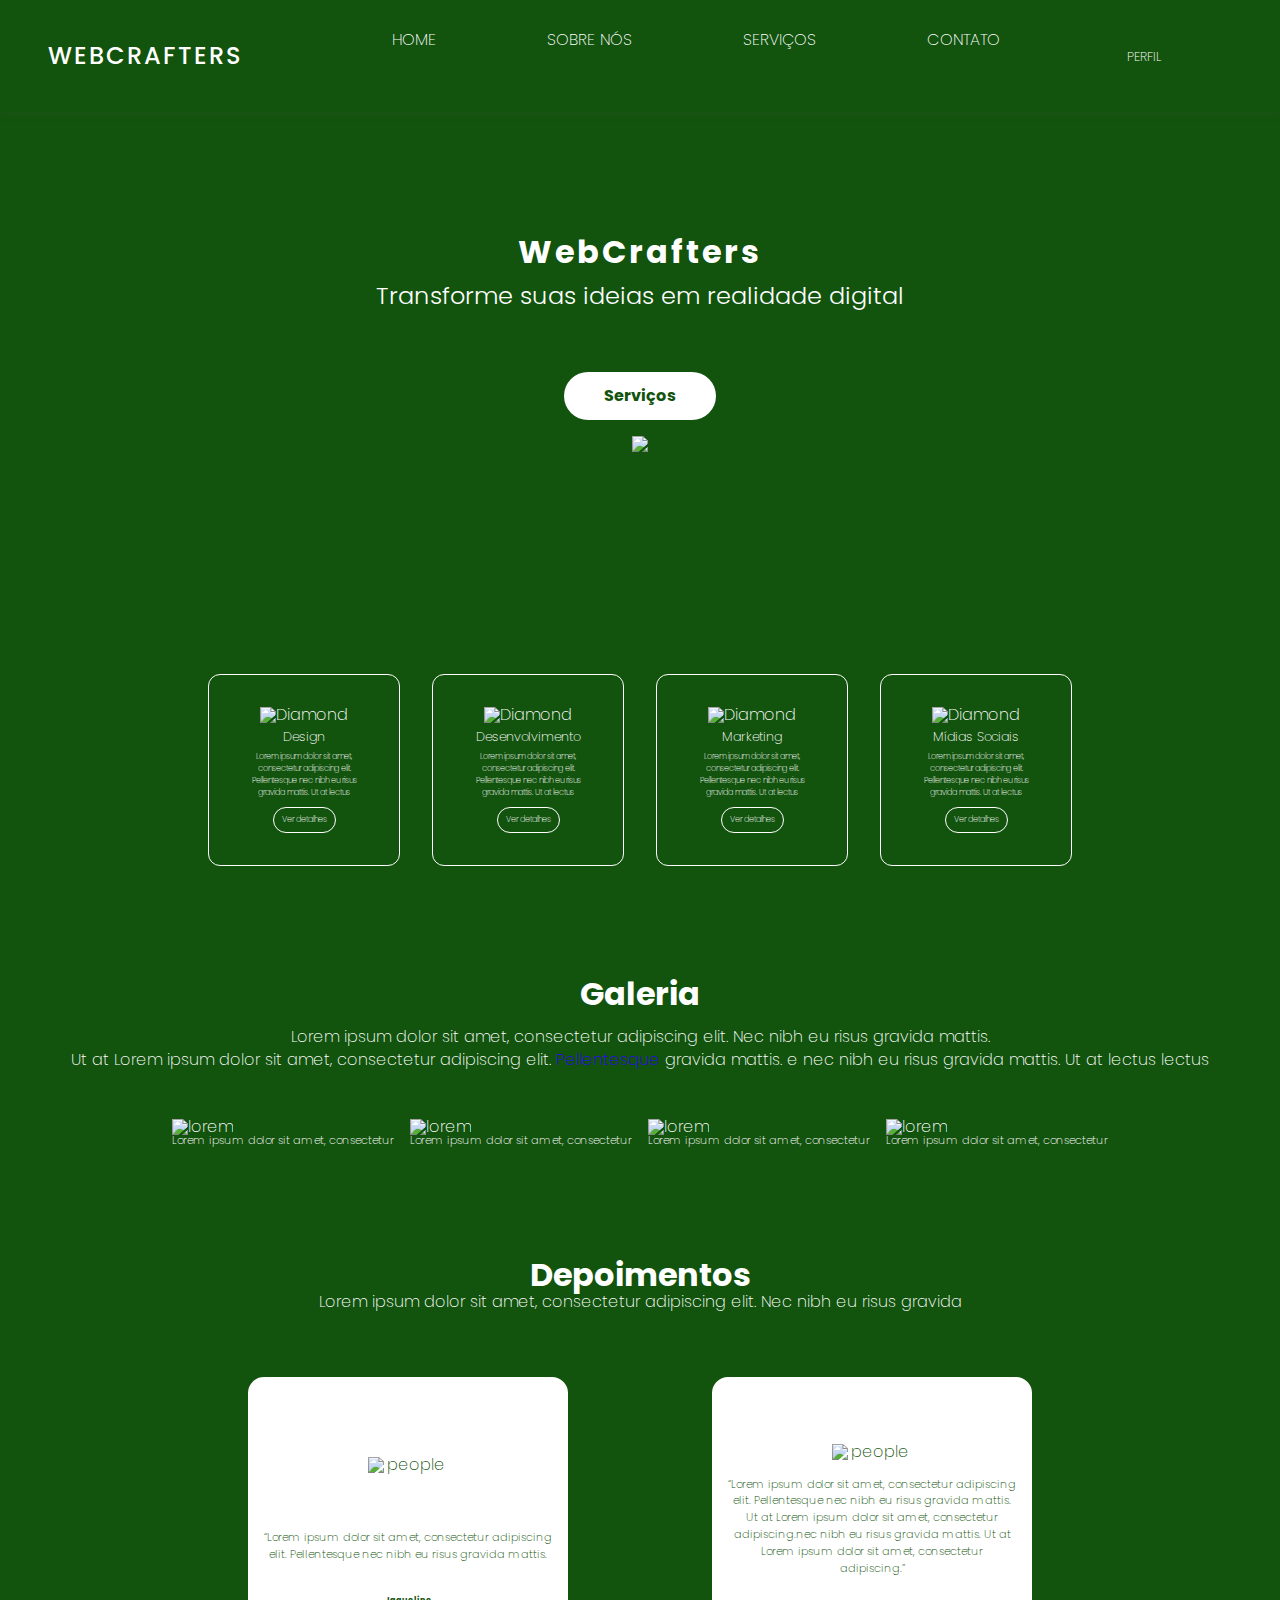
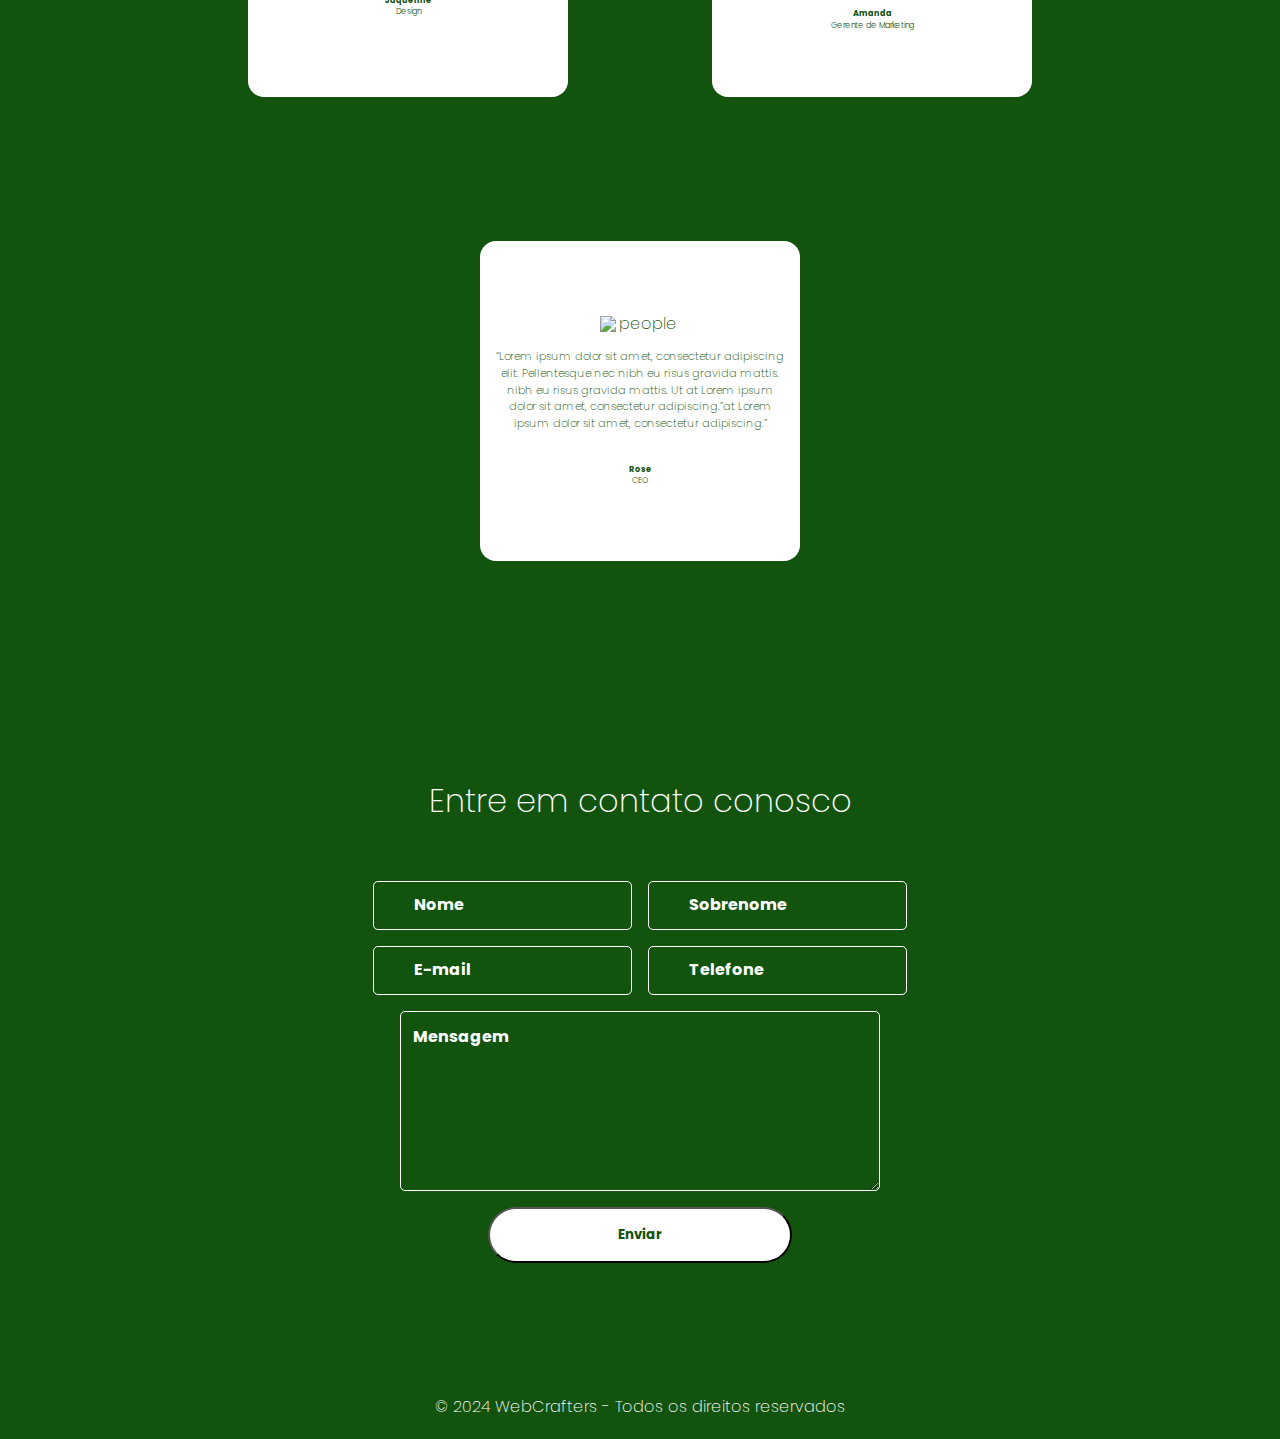
==== index.html @ 0e98684c "atualizacao" ====
<!DOCTYPE html>
<html lang="pt-BR">
    <head>
        <meta charset="UTF-8">
        <meta name="viewport" content="width=device-width, initial-scale=1.0">
        <title>WebCrafters</title>
        <meta name="description" content="Transforme suas ideias em realidade digital">
        <link rel="shortcut icon" href="./assets/image/favicon.png">
        <link rel="stylesheet" href="css/reset.css">
        <script defer src="js/scripts.js"></script>
        <link rel="stylesheet" type="text/css" href="css/styles.css">
    </head>
    <body>
        <header>
            <nav class="menu">
                <h1><a class="logo" href="/">WebCrafters</a></h1>
                <nav class="menuMobile">
                    <input class="menuMobile--input" id="menu" type="checkbox"> 
                    <label class="menuMobile--label" for="menu">
                      <span class="menuMobile--span"></span>
                    </label>
                    <ul class="menuMobile__list">
                        <li class="menuMobile__list--item">
                            <a class="menuMobile__list--link" href="/">Home</a>
                        </li>
                        <li class="menuMobile__list--item">
                            <a class="menuMobile__list--link" href="#testimonials">Sobre Nós</a>
                        </li>
                        <li class="menuMobile__list--item">
                            <a class="menuMobile__list--link" href="#services">Serviços</a>
                        </li>
                        <li class="menuMobile__list--item">
                            <a class="menuMobile__list--link" href="#contact">Contato</a>
                        </li>
                        <li class="menuMobile__list--item">
                            <a class="menuMobile__list--link" href="login.html">Perfil </a>
                        </li>
                    </ul>
                </nav>
                
                <nav class="menuDesktop">            
                    <ul class="menuDesktop__list">
                      <li class="menuDesktop__list--item">
                        <a class="menuDesktop__list--link" href="/">Home</a>
                      </li>
                      <li class="menuDesktop__list--item">
                        <a class="menuDesktop__list--link" href="#testimonials">Sobre Nós</a>
                      </li>
                      <li class="menuDesktop__list--item">
                        <a class="menuDesktop__list--link" href="#services">Serviços</a>
                      </li>
                      <li class="menuDesktop__list--item">
                        <a class="menuDesktop__list--link" href="#contact">Contato</a>
                      </li>
                      <li class="menuMobile__list--item">
                        <a class="menuMobile__list--link" href="login.html">Perfil </a>
                    </li>
                </ul>
                    </ul>
                </nav>
            </nav>
        </header>
        <main>
            <section class="banner">
                <h2 class="banner--title">WebCrafters</h2>
                <p class="banner--text">Transforme suas ideias em realidade digital</p>
                <a class="banner--link" href="#services">Serviços</a>
                <a class="banner--scroll" href="#contact"><img src="./assets/image/scroll.svg"></a>
            </section>
            <section class="services" id="services">
                <ul class="contentServices__list">
                    <li class="contentServices__item">
                        <img class="contentServices--image" src="./assets/image/icon_4.svg" alt="Diamond">
                        <h3 class="contentServices--title">Design</h3>
                        <p class="contentServices--text">Lorem ipsum dolor sit amet, consectetur adipiscing elit. Pellentesque nec nibh eu risus gravida mattis. Ut at lectus</p>
                        <a class="contentServices--link">Ver detalhes</a>
                    </li>
                    <li class="contentServices__item">
                        <img class="contentServices--image" src="./assets/image/icon_3.svg" alt="Diamond">
                        <h3 class="contentServices--title">Desenvolvimento</h3>
                        <p class="contentServices--text">Lorem ipsum dolor sit amet, consectetur adipiscing elit. Pellentesque nec nibh eu risus gravida mattis. Ut at lectus</p>
                        <a class="contentServices--link">Ver detalhes</a>
                    </li>
                    <li class="contentServices__item">
                        <img class="contentServices--image" src="./assets/image/icon_2.svg" alt="Diamond">
                        <h3 class="contentServices--title">Marketing</h3>
                        <p class="contentServices--text">Lorem ipsum dolor sit amet, consectetur adipiscing elit. Pellentesque nec nibh eu risus gravida mattis. Ut at lectus</p>
                        <a class="contentServices--link">Ver detalhes</a>
                    </li>
                    <li class="contentServices__item">
                        <img class="contentServices--image" src="./assets/image/icon_1.svg" alt="Diamond">
                        <h3 class="contentServices--title">Mídias Sociais</h3>
                        <p class="contentServices--text">Lorem ipsum dolor sit amet, consectetur adipiscing elit. Pellentesque nec nibh eu risus gravida mattis. Ut at lectus</p>
                        <a class="contentServices--link">Ver detalhes</a>
                    </li>
                </ul>
            </section>
            <section class="galery">
                <h2 class="galery--title">Galeria</h2>
                <p class="galery--text">Lorem ipsum dolor sit amet, consectetur adipiscing elit. Nec nibh eu risus gravida mattis. <br> Ut at Lorem ipsum dolor sit amet, consectetur adipiscing elit. <span>Pellentesque</span> gravida mattis. e nec nibh eu risus gravida mattis. Ut at lectus lectus</p>
                <ul class="galeryList">
                    <li class="galeryList--item">
                        <img class="galeryList--image" src="./assets/image/img_1.png" alt="lorem">
                        <p class="galeryList--text">Lorem ipsum dolor sit amet, consectetur</p>
                    </li>
                    <li class="galeryList--item">
                        <img class="galeryList--image" src="./assets/image/img_2.png" alt="lorem">
                        <p class="galeryList--text">Lorem ipsum dolor sit amet, consectetur</p>
                    </li>
                    <li class="galeryList--item">
                        <img class="galeryList--image" src="./assets/image/img_3.png" alt="lorem">
                        <p class="galeryList--text">Lorem ipsum dolor sit amet, consectetur</p>
                    </li>
                    <li class="galeryList--item">
                        <img class="galeryList--image" src="./assets/image/img_4.png" alt="lorem">
                        <p class="galeryList--text">Lorem ipsum dolor sit amet, consectetur</p>
                    </li>
                </ul>
            </section>
            <section class="Testimonials" id="testimonials">
                <h2 class="Testimonials--title">Depoimentos</h2>
                <p class="Testimonials--text">Lorem ipsum dolor sit amet, consectetur adipiscing elit. Nec nibh eu risus gravida</p>
                <ul class="contentTestimonials__list">
                    <li class="contentTestimonials__item">
                        <img class="contentTestimonials--image" src="./assets/image/people.svg" alt="people">
                        <p class="contentTestimonials--text">“Lorem ipsum dolor sit amet, consectetur adipiscing elit. Pellentesque nec nibh eu risus gravida mattis. </p>
                        <h3 class="contentTestimonials--title">Jaqueline</h3>
                        <p class="contentTestimonials--company">Design</p>
                    </li>
                    <li class="contentTestimonials__item">
                        <img class="contentTestimonials--image" src="./assets/image/people1.png" alt="people">
                        <p class="contentTestimonials--text">“Lorem ipsum dolor sit amet, consectetur adipiscing elit. Pellentesque nec nibh eu risus gravida mattis. Ut at Lorem ipsum dolor sit amet, consectetur adipiscing.nec nibh eu risus gravida mattis. Ut at Lorem ipsum dolor sit amet, consectetur adipiscing.”</p>
                        <h3 class="contentTestimonials--title">Amanda</h3>
                        <p class="contentTestimonials--company">Gerente de Marketing</p>
                    </li>
                    <li class="contentTestimonials__item">
                        <img class="contentTestimonials--image" src="./assets/image/people2.png" alt="people">
                        <p class="contentTestimonials--text">“Lorem ipsum dolor sit amet, consectetur adipiscing elit. Pellentesque nec nibh eu risus gravida mattis. nibh eu risus gravida mattis. Ut at Lorem ipsum dolor sit amet, consectetur adipiscing.”at Lorem ipsum dolor sit amet, consectetur adipiscing.”</p>
                        <h3 class="contentTestimonials--title">Rose</h3>
                        <p class="contentTestimonials--company">CEO</p>
                    </li>
                </ul>
            </section>
            <section class="contact" id="contact">
                <h2 class="contact--title">Entre em contato conosco</h2>
                <form class="contactForm" id="form">
                    <div class="contactForm__content">
                        <label for="nameInput"> 
                            <input type="text" id="nameInput" placeholder="Nome" />
                        </label>
                        <label for="surname">
                            <input type="text" id="surname" placeholder="Sobrenome" />
                        </label>
                    </div>
                    <div class="contactForm__content">
                        <label for="email">
                            <input type="email" id="email" placeholder="E-mail" />
                        </label>
                        <label for="phone">
                            <input type="number" id="phone" placeholder="Telefone" />
                        </label>
                    </div>
                    <textarea id="message" placeholder="Mensagem"></textarea>
                    <button type="submit" id="submit">Enviar</button>
                </form>
            </section>
        </main>
        <footer>
            <h3 class="footer--title">© 2024 WebCrafters - Todos os direitos reservados</h3>
        </footer>
    </body>
</html>
---- css/styles.css ----
@import url('https://fonts.googleapis.com/css2?family=Poppins:ital,wght@0,100;0,200;0,300;0,400;0,500;0,600;0,700;0,800;0,900;1,100;1,200;1,300;1,400;1,500;1,600;1,700;1,800;1,900&display=swap');
@import url(./header.css);
@import url(./banner.css);
@import url(./services.css);
@import url(./galery.css);
@import url(./testimonials.css);
@import url(./contact.css);
@import url(./footer.css);

:root {
    --primary-font: 'Poppins';
    --secundary-color: #12530d;
    --primary-color: #FFFFFF;
    --blue: #2f00ff;
}

* {
    margin: 0;
    padding: 0;
    box-sizing: border-box;
}

body {
    background-color: var(--secundary-color);
    color: var(--primary-color);
    font-family: var(--primary-font);
    font-size: 16px;
    font-weight: 200;
}
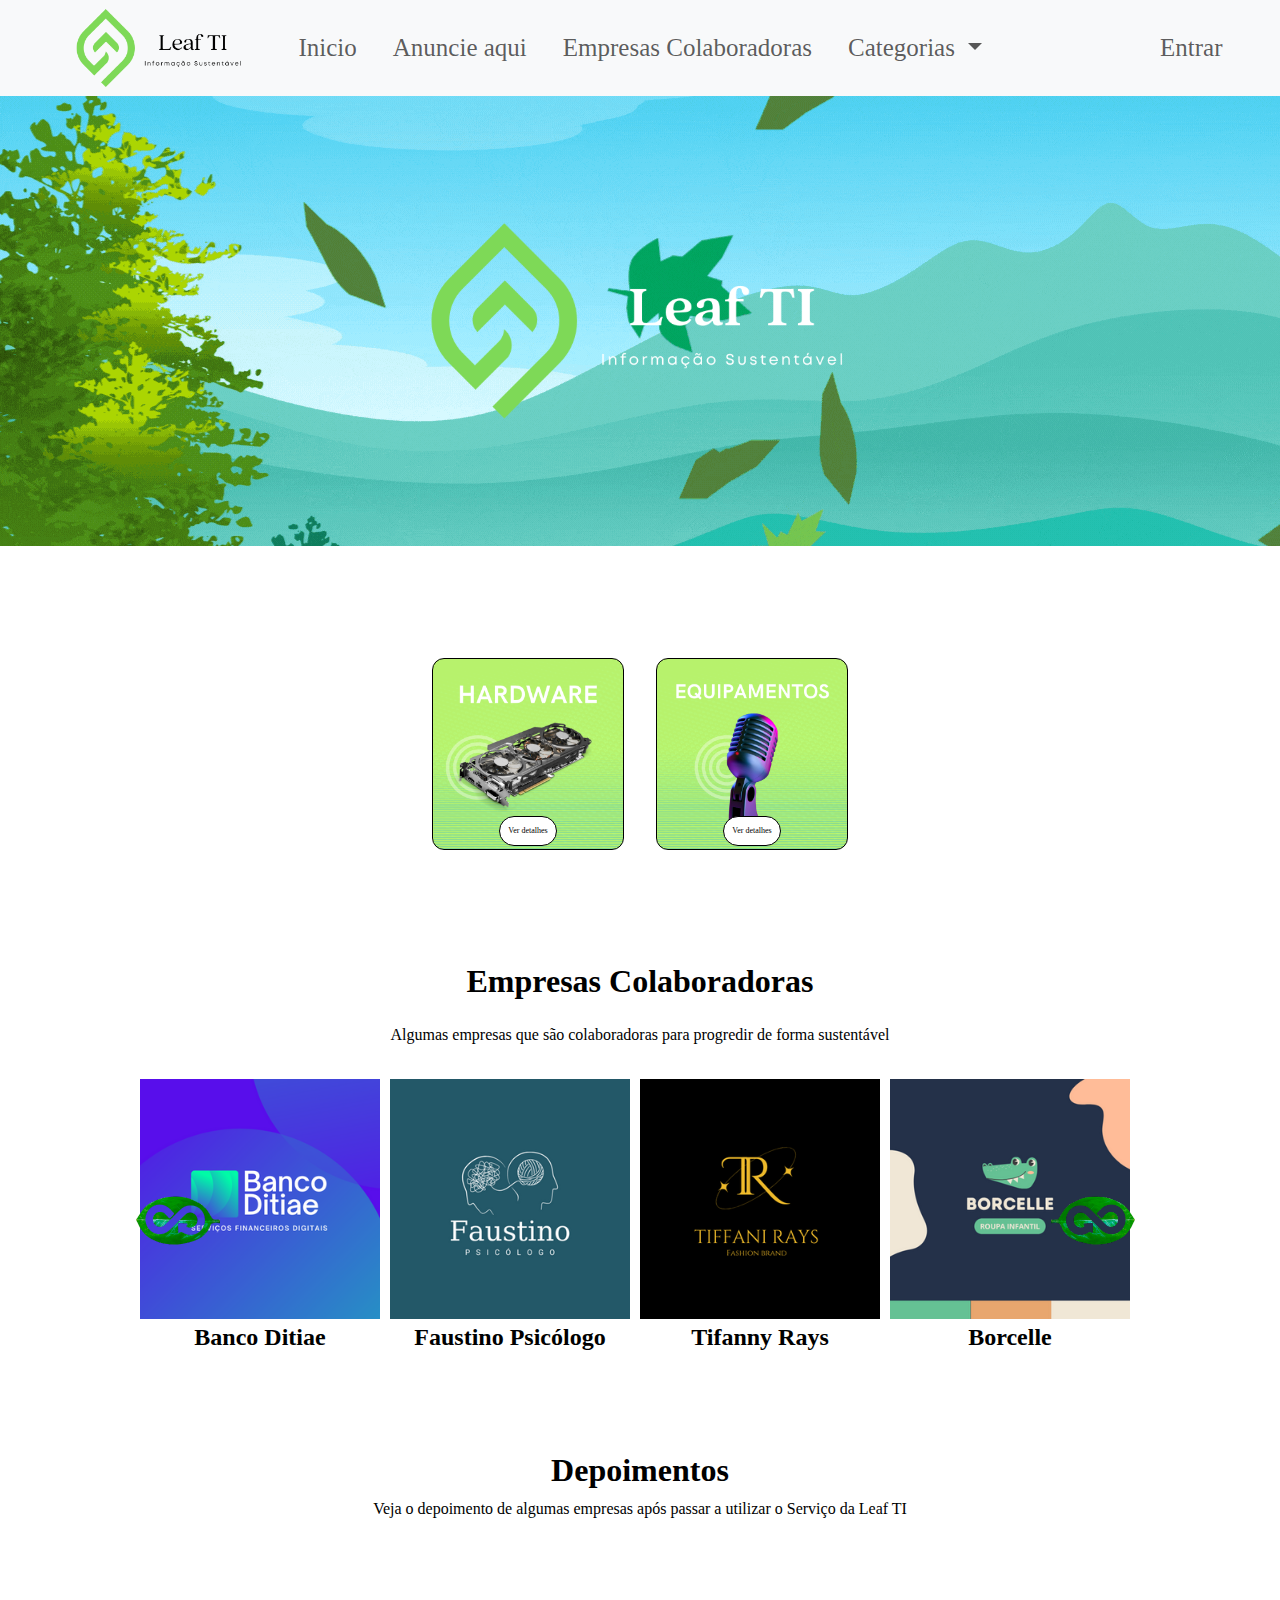
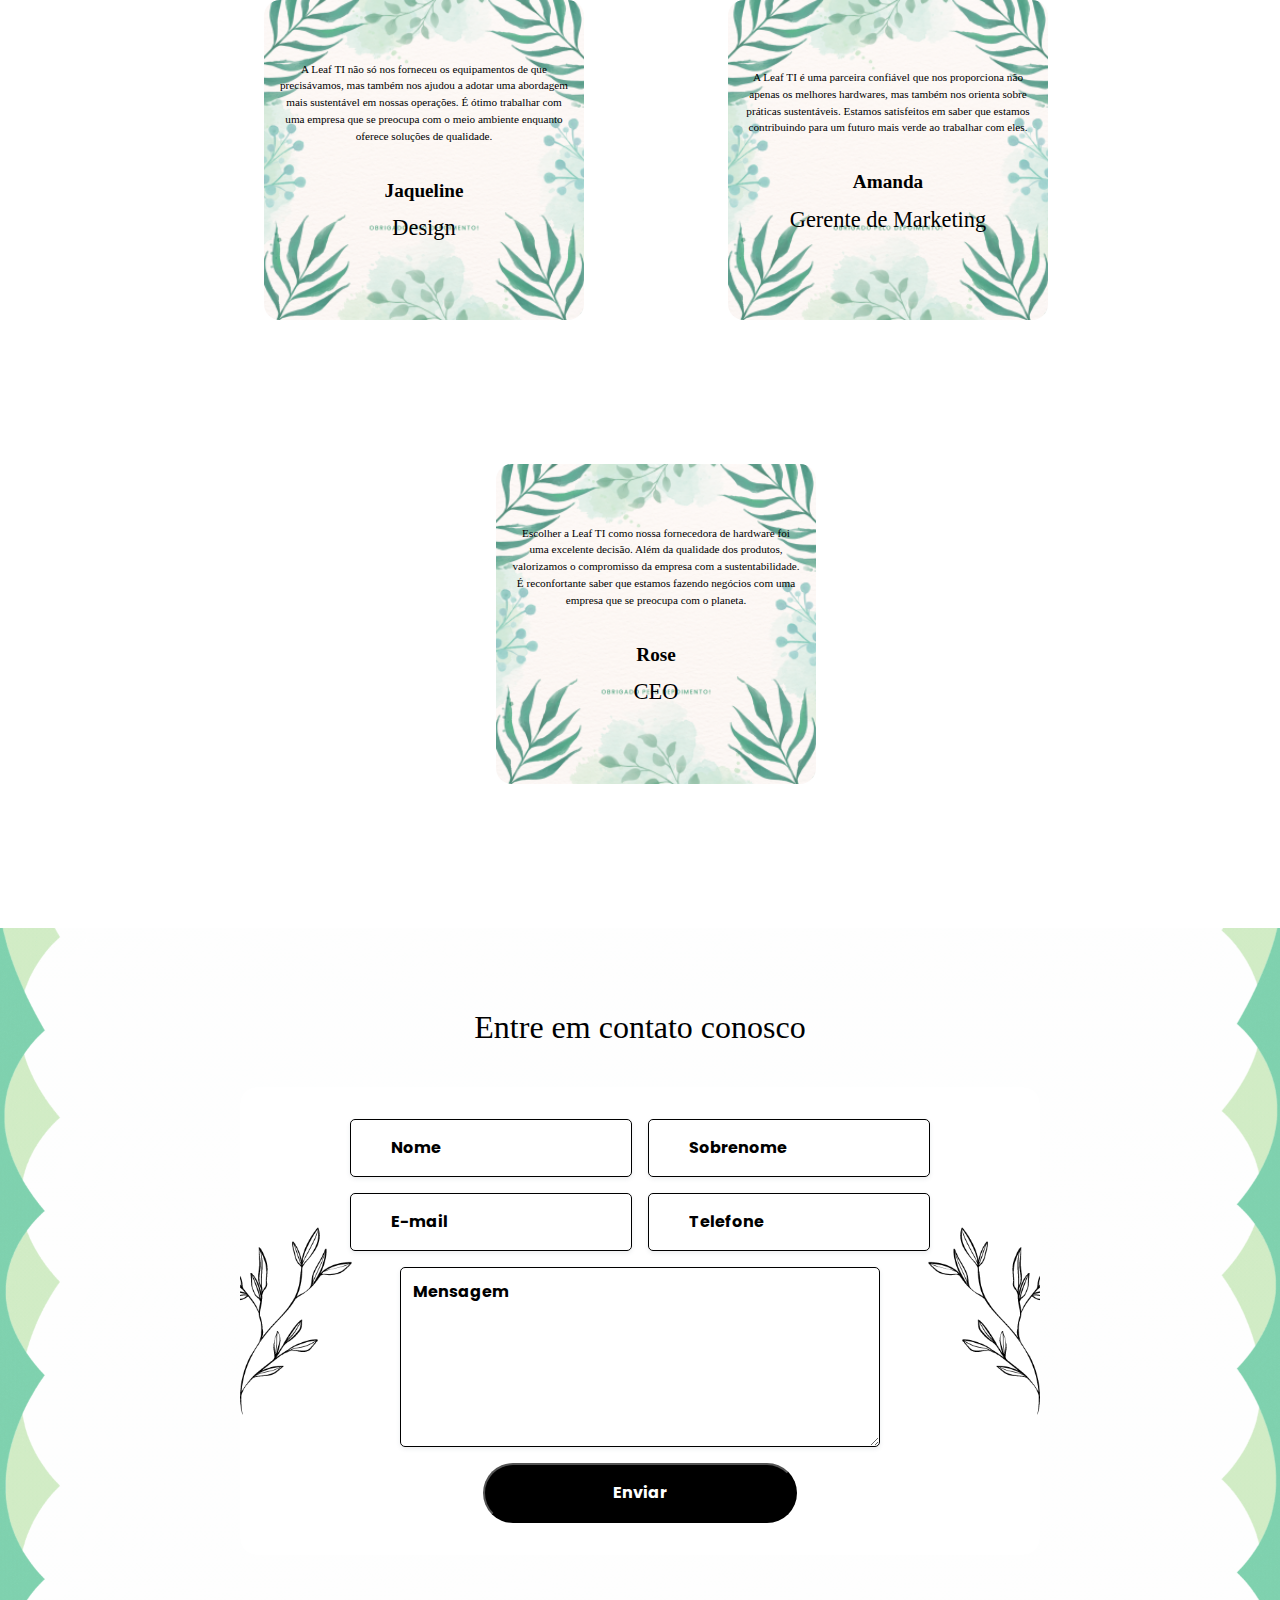
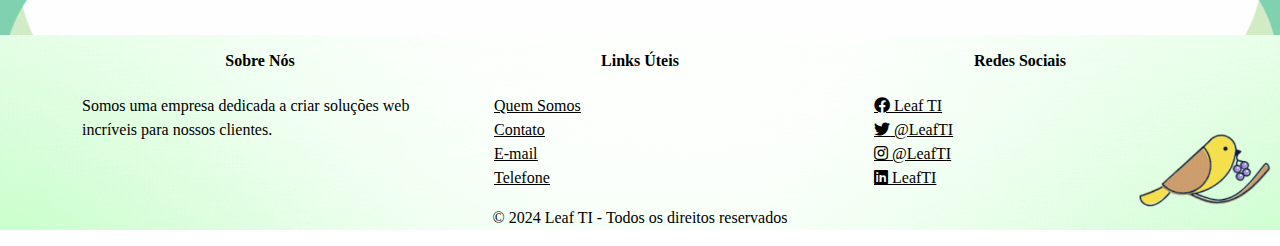
==== commit d9bca924: "Add files via upload" ====
--- a/index.html
+++ b/index.html
@@ -1,172 +1,239 @@
 <!DOCTYPE html>
 <html lang="pt-BR">
-    <head>
-        <meta charset="UTF-8">
-        <meta name="viewport" content="width=device-width, initial-scale=1.0">
-        <title>WebCrafters</title>
-        <meta name="description" content="Transforme suas ideias em realidade digital">
-        <link rel="shortcut icon" href="./assets/image/favicon.png">
-        <link rel="stylesheet" href="css/reset.css">
-        <script defer src="js/scripts.js"></script>
-        <link rel="stylesheet" type="text/css" href="css/styles.css">
-    </head>
-    <body>
-        <header>
-            <nav class="menu">
-                <h1><a class="logo" href="/">WebCrafters</a></h1>
-                <nav class="menuMobile">
-                    <input class="menuMobile--input" id="menu" type="checkbox"> 
-                    <label class="menuMobile--label" for="menu">
-                      <span class="menuMobile--span"></span>
-                    </label>
-                    <ul class="menuMobile__list">
-                        <li class="menuMobile__list--item">
-                            <a class="menuMobile__list--link" href="/">Home</a>
-                        </li>
-                        <li class="menuMobile__list--item">
-                            <a class="menuMobile__list--link" href="#testimonials">Sobre Nós</a>
-                        </li>
-                        <li class="menuMobile__list--item">
-                            <a class="menuMobile__list--link" href="#services">Serviços</a>
-                        </li>
-                        <li class="menuMobile__list--item">
-                            <a class="menuMobile__list--link" href="#contact">Contato</a>
-                        </li>
-                        <li class="menuMobile__list--item">
-                            <a class="menuMobile__list--link" href="login.html">Perfil </a>
-                        </li>
-                    </ul>
-                </nav>
-                
-                <nav class="menuDesktop">            
-                    <ul class="menuDesktop__list">
-                      <li class="menuDesktop__list--item">
-                        <a class="menuDesktop__list--link" href="/">Home</a>
-                      </li>
-                      <li class="menuDesktop__list--item">
-                        <a class="menuDesktop__list--link" href="#testimonials">Sobre Nós</a>
-                      </li>
-                      <li class="menuDesktop__list--item">
-                        <a class="menuDesktop__list--link" href="#services">Serviços</a>
-                      </li>
-                      <li class="menuDesktop__list--item">
-                        <a class="menuDesktop__list--link" href="#contact">Contato</a>
-                      </li>
-                      <li class="menuMobile__list--item">
-                        <a class="menuMobile__list--link" href="login.html">Perfil </a>
-                    </li>
-                </ul>
-                    </ul>
-                </nav>
-            </nav>
-        </header>
-        <main>
-            <section class="banner">
-                <h2 class="banner--title">WebCrafters</h2>
-                <p class="banner--text">Transforme suas ideias em realidade digital</p>
-                <a class="banner--link" href="#services">Serviços</a>
-                <a class="banner--scroll" href="#contact"><img src="./assets/image/scroll.svg"></a>
-            </section>
-            <section class="services" id="services">
-                <ul class="contentServices__list">
-                    <li class="contentServices__item">
-                        <img class="contentServices--image" src="./assets/image/icon_4.svg" alt="Diamond">
-                        <h3 class="contentServices--title">Design</h3>
-                        <p class="contentServices--text">Lorem ipsum dolor sit amet, consectetur adipiscing elit. Pellentesque nec nibh eu risus gravida mattis. Ut at lectus</p>
-                        <a class="contentServices--link">Ver detalhes</a>
-                    </li>
-                    <li class="contentServices__item">
-                        <img class="contentServices--image" src="./assets/image/icon_3.svg" alt="Diamond">
-                        <h3 class="contentServices--title">Desenvolvimento</h3>
-                        <p class="contentServices--text">Lorem ipsum dolor sit amet, consectetur adipiscing elit. Pellentesque nec nibh eu risus gravida mattis. Ut at lectus</p>
-                        <a class="contentServices--link">Ver detalhes</a>
-                    </li>
-                    <li class="contentServices__item">
-                        <img class="contentServices--image" src="./assets/image/icon_2.svg" alt="Diamond">
-                        <h3 class="contentServices--title">Marketing</h3>
-                        <p class="contentServices--text">Lorem ipsum dolor sit amet, consectetur adipiscing elit. Pellentesque nec nibh eu risus gravida mattis. Ut at lectus</p>
-                        <a class="contentServices--link">Ver detalhes</a>
-                    </li>
-                    <li class="contentServices__item">
-                        <img class="contentServices--image" src="./assets/image/icon_1.svg" alt="Diamond">
-                        <h3 class="contentServices--title">Mídias Sociais</h3>
-                        <p class="contentServices--text">Lorem ipsum dolor sit amet, consectetur adipiscing elit. Pellentesque nec nibh eu risus gravida mattis. Ut at lectus</p>
-                        <a class="contentServices--link">Ver detalhes</a>
-                    </li>
-                </ul>
-            </section>
-            <section class="galery">
-                <h2 class="galery--title">Galeria</h2>
-                <p class="galery--text">Lorem ipsum dolor sit amet, consectetur adipiscing elit. Nec nibh eu risus gravida mattis. <br> Ut at Lorem ipsum dolor sit amet, consectetur adipiscing elit. <span>Pellentesque</span> gravida mattis. e nec nibh eu risus gravida mattis. Ut at lectus lectus</p>
-                <ul class="galeryList">
-                    <li class="galeryList--item">
-                        <img class="galeryList--image" src="./assets/image/img_1.png" alt="lorem">
-                        <p class="galeryList--text">Lorem ipsum dolor sit amet, consectetur</p>
-                    </li>
-                    <li class="galeryList--item">
-                        <img class="galeryList--image" src="./assets/image/img_2.png" alt="lorem">
-                        <p class="galeryList--text">Lorem ipsum dolor sit amet, consectetur</p>
-                    </li>
-                    <li class="galeryList--item">
-                        <img class="galeryList--image" src="./assets/image/img_3.png" alt="lorem">
-                        <p class="galeryList--text">Lorem ipsum dolor sit amet, consectetur</p>
-                    </li>
-                    <li class="galeryList--item">
-                        <img class="galeryList--image" src="./assets/image/img_4.png" alt="lorem">
-                        <p class="galeryList--text">Lorem ipsum dolor sit amet, consectetur</p>
-                    </li>
-                </ul>
-            </section>
-            <section class="Testimonials" id="testimonials">
-                <h2 class="Testimonials--title">Depoimentos</h2>
-                <p class="Testimonials--text">Lorem ipsum dolor sit amet, consectetur adipiscing elit. Nec nibh eu risus gravida</p>
-                <ul class="contentTestimonials__list">
-                    <li class="contentTestimonials__item">
-                        <img class="contentTestimonials--image" src="./assets/image/people.svg" alt="people">
-                        <p class="contentTestimonials--text">“Lorem ipsum dolor sit amet, consectetur adipiscing elit. Pellentesque nec nibh eu risus gravida mattis. </p>
-                        <h3 class="contentTestimonials--title">Jaqueline</h3>
-                        <p class="contentTestimonials--company">Design</p>
-                    </li>
-                    <li class="contentTestimonials__item">
-                        <img class="contentTestimonials--image" src="./assets/image/people1.png" alt="people">
-                        <p class="contentTestimonials--text">“Lorem ipsum dolor sit amet, consectetur adipiscing elit. Pellentesque nec nibh eu risus gravida mattis. Ut at Lorem ipsum dolor sit amet, consectetur adipiscing.nec nibh eu risus gravida mattis. Ut at Lorem ipsum dolor sit amet, consectetur adipiscing.”</p>
-                        <h3 class="contentTestimonials--title">Amanda</h3>
-                        <p class="contentTestimonials--company">Gerente de Marketing</p>
-                    </li>
-                    <li class="contentTestimonials__item">
-                        <img class="contentTestimonials--image" src="./assets/image/people2.png" alt="people">
-                        <p class="contentTestimonials--text">“Lorem ipsum dolor sit amet, consectetur adipiscing elit. Pellentesque nec nibh eu risus gravida mattis. nibh eu risus gravida mattis. Ut at Lorem ipsum dolor sit amet, consectetur adipiscing.”at Lorem ipsum dolor sit amet, consectetur adipiscing.”</p>
-                        <h3 class="contentTestimonials--title">Rose</h3>
-                        <p class="contentTestimonials--company">CEO</p>
-                    </li>
-                </ul>
-            </section>
-            <section class="contact" id="contact">
-                <h2 class="contact--title">Entre em contato conosco</h2>
-                <form class="contactForm" id="form">
-                    <div class="contactForm__content">
-                        <label for="nameInput"> 
-                            <input type="text" id="nameInput" placeholder="Nome" />
-                        </label>
-                        <label for="surname">
-                            <input type="text" id="surname" placeholder="Sobrenome" />
-                        </label>
-                    </div>
-                    <div class="contactForm__content">
-                        <label for="email">
-                            <input type="email" id="email" placeholder="E-mail" />
-                        </label>
-                        <label for="phone">
-                            <input type="number" id="phone" placeholder="Telefone" />
-                        </label>
-                    </div>
-                    <textarea id="message" placeholder="Mensagem"></textarea>
-                    <button type="submit" id="submit">Enviar</button>
-                </form>
-            </section>
-        </main>
-        <footer>
-            <h3 class="footer--title">© 2024 WebCrafters - Todos os direitos reservados</h3>
-        </footer>
-    </body>
+
+<head>
+  <!-- Definição da codificação de caracteres -->
+  <meta charset="UTF-8">
+  <!-- Configuração da viewport para responsividade -->
+  <meta name="viewport" content="width=device-width, initial-scale=1.0">
+  <!-- Título da página -->
+  <title>LeafTi</title>
+  <!-- Descrição do site -->
+  <meta name="description" content="Transforme suas ideias em realidade digital">
+  <!-- Favicon -->
+  <link rel="shortcut icon" href="/images/logosemfundo.png">
+  <!-- Resetar estilos padrão -->
+  <link rel="stylesheet" href="css/reset.css">
+  <!-- Incluir Bootstrap -->
+  <link rel="stylesheet" href="https://cdnjs.cloudflare.com/ajax/libs/font-awesome/5.15.4/css/all.min.css">
+
+  <link href="https://cdn.jsdelivr.net/npm/bootstrap@5.3.3/dist/css/bootstrap.min.css" rel="stylesheet"
+    integrity="sha384-QWTKZyjpPEjISv5WaRU9OFeRpok6YctnYmDr5pNlyT2bRjXh0JMhjY6hW+ALEwIH" crossorigin="anonymous">
+  <script src="https://cdn.jsdelivr.net/npm/bootstrap@5.3.3/dist/js/bootstrap.bundle.min.js"
+    integrity="sha384-YvpcrYf0tY3lHB60NNkmXc5s9fDVZLESaAA55NDzOxhy9GkcIdslK1eN7N6jIeHz"
+    crossorigin="anonymous"></script>
+  <!-- Incluir estilos personalizados -->
+  <script src="js/galeria.js"></script>
+  <script src="https://code.jquery.com/jquery-3.6.0.min.js"
+    integrity="sha256-/xUj+3OJU5yExlq6GSYGSHk7tPXikynS7ogEvDej/m4=" crossorigin="anonymous"></script>
+  <link rel="stylesheet" type="text/css" href="css/styles.css">
+</head>
+
+<body>
+  <!-- Cabeçalho -->
+  <header>
+    <nav class="navbar navbar-expand-lg navbar-light bg-light ">
+      <!-- Logo -->
+      <div id="logo">
+        <a class="navbar-brand" href="#">
+          <img id="myimg" src="/images/logo vertical.png" alt="Logo" width="50">
+        </a>
+      </div>
+      <!-- Botão de toggle do menu -->
+      <button class="navbar-toggler" type="button" data-toggle="collapse" data-target="#navbarNav"
+        aria-controls="navbarNav" aria-expanded="false" aria-label="Toggle navigation">
+        <span class="navbar-toggler-icon"></span>
+      </button>
+      <!-- Opções de navegação -->
+      <div class="collapse navbar-collapse justify-content-center" id="navbarNav">
+        <ul class="navbar-nav">
+          <li class="nav-item">
+            <a class="nav-link" aria-current="page" href="#">Inicio</a>
+          </li>
+          <li class="nav-item">
+            <a class="nav-link" href="#">Anuncie aqui</a>
+          </li>
+          <li class="nav-item">
+            <a class="nav-link" href="#empresas">Empresas Colaboradoras</a>
+          </li>
+          <div class="nav-item dropdown">
+            <a class="nav-link dropdown-toggle" href="#" id="navbarDropdown" role="button" data-bs-toggle="dropdown"
+              aria-expanded="false">
+              Categorias
+            </a>
+            <ul class="dropdown-menu" aria-labelledby="navbarDropdown">
+              <li><a class="dropdown-item" href="#">Equipamentos</a></li>
+              <li><a class="dropdown-item" href="#">Hardware</a></li>
+              <li>
+                <hr class="dropdown-divider">
+              </li>
+              <li><a class="dropdown-item" href="#">Peças Separadas</a></li>
+            </ul>
+          </div>
+        </ul>
+      </div>
+      <!-- Botão de login -->
+      <div class="Lg">
+        <ul class="navbar-nav">
+          <li class="nav-item">
+            <a class="nav-link" aria-current="page" href="login.html">Entrar</a>
+          </li>
+      </div>
+    </nav>
+  </header>
+
+  <!-- Conteúdo principal -->
+  <main>
+    <!-- Seção de banner -->
+    <section class="banner">
+      <img id="myimg2" src="images/logo vertical letra branca.png" alt="">
+    </section>
+
+    <!-- Seção de serviços -->
+    <section class="services" id="services">
+      <ul class="contentServices__list">
+        <li class="contentServices__item" id="Hardware">
+
+          <a class="contentServices--link">Ver detalhes</a>
+        </li>
+        <li class="contentServices__item" id="equipamentos">
+          <a class="contentServices--link">Ver detalhes</a>
+        </li>
+
+      </ul>
+    </section>
+
+    <!-- Seção de galeria -->
+    <section class="gallery" id="empresas">
+      <h2 class="gallery--title">Empresas Colaboradoras</h2>
+      <p class="gallery--text">Algumas empresas que são colaboradoras para progredir de forma sustentável</p>
+      <div class="gallery--container">
+        <ul class="galleryList">
+          <li class="galleryList--item">
+            <img class="galleryList--image" src="images/Parceiros/parceiro1.png" alt="lorem">
+            <p class="galleryList--text">Banco Ditiae</p>
+          </li>
+          <li class="galleryList--item">
+            <img class="galleryList--image" src="images/Parceiros/parceiro5.png" alt="lorem">
+            <p class="galleryList--text">Faustino Psicólogo</p>
+          </li>
+          <li class="galleryList--item">
+            <img class="galleryList--image" src="images/Parceiros/parceiro3.png" alt="lorem">
+            <p class="galleryList--text">Tifanny Rays</p>
+          </li>
+          <li class="galleryList--item">
+            <img class="galleryList--image" src="images/Parceiros/parceiro4.png" alt="lorem">
+            <p class="galleryList--text">Borcelle</p>
+          </li>
+        </ul>
+
+      </div>
+
+      <div class="botaocarrosel">
+        <button class="gallery--prev"><img src="images/setadefolha.png" alt=""></button>
+        <button class="gallery--next"><img src="images/setadefolha.png"></button>
+      </div>
+
+    </section>
+
+    <!-- Seção de depoimentos -->
+    <section class="Testimonials" id="testimonials">
+      <h2 class="Testimonials--title">Depoimentos</h2>
+      <p class="Testimonials--text">Veja o depoimento de algumas empresas após passar a utilizar o Serviço da Leaf TI
+      </p>
+      <ul class="contentTestimonials__list">
+        <li class="contentTestimonials__item">
+          <p class="contentTestimonials--text">A Leaf TI não só nos forneceu os equipamentos de que precisávamos, mas
+            também nos ajudou a adotar uma abordagem mais sustentável em nossas operações. É ótimo trabalhar com uma
+            empresa que se preocupa com o meio ambiente enquanto oferece soluções de qualidade.</p>
+          <h3 class="contentTestimonials--title">Jaqueline</h3>
+          <p class="contentTestimonials--company">Design</p>
+        </li>
+        <li class="contentTestimonials__item">
+          <p class="contentTestimonials--text">A Leaf TI é uma parceira confiável que nos proporciona não apenas os
+            melhores hardwares, mas também nos orienta sobre práticas sustentáveis. Estamos satisfeitos em saber que
+            estamos contribuindo para um futuro mais verde ao trabalhar com eles.</p>
+          <h3 class="contentTestimonials--title">Amanda</h3>
+          <p class="contentTestimonials--company">Gerente de Marketing</p>
+        </li>
+        <li class="contentTestimonials__item">
+          <p class="contentTestimonials--text">Escolher a Leaf TI como nossa fornecedora de hardware foi uma excelente
+            decisão. Além da qualidade dos produtos, valorizamos o compromisso da empresa com a sustentabilidade. É
+            reconfortante saber que estamos fazendo negócios com uma empresa que se preocupa com o planeta.</p>
+          <h3 class="contentTestimonials--title">Rose</h3>
+          <p class="contentTestimonials--company">CEO</p>
+        </li>
+      </ul>
+    </section>
+
+    <!-- Seção de contato -->
+    <section class="contact" id="contact">
+      <h2 class="contact--title">Entre em contato conosco</h2>
+      <form class="contactForm" id="form">
+        <div class="contactForm__content">
+          <label for="nameInput">
+            <input type="text" id="nameInput" placeholder="Nome" />
+          </label>
+          <label for="surname">
+            <input type="text" id="surname" placeholder="Sobrenome" />
+          </label>
+        </div>
+        <div class="contactForm__content">
+          <label for="email">
+            <input type="email" id="email" placeholder="E-mail" />
+          </label>
+          <label for="phone">
+            <input type="number" id="phone" placeholder="Telefone" />
+          </label>
+        </div>
+        <textarea id="message" placeholder="Mensagem"></textarea>
+        <button type="submit" id="submit">Enviar</button>
+      </form>
+    </section>
+  </main>
+
+  <!-- Rodapé -->
+  <footer class="footer">
+    <div class="container">
+      <div class="row">
+        <div class="col-md-4">
+          <h3 class="footer--title">Sobre Nós</h3>
+          <p>Somos uma empresa dedicada a criar soluções web incríveis para nossos clientes.</p>
+        </div>
+        <div class="col-md-4">
+          <h3 class="footer--title">Links Úteis</h3>
+          <ul class="footer--links">
+            <li><a href="quemsomos.html">Quem Somos</a></li>
+            <li><a href="#">Contato</a></li>
+            <li><a href="mailto:contato@LeafTI.com">E-mail</a></li>
+            <li><a href="tel:+1234567890">Telefone</a></li>
+          </ul>
+        </div>
+        <div class="col-md-4">
+          <h3 class="footer--title">Redes Sociais</h3>
+          <ul class="footer--social">
+            <li><a href="#"><i class="fab fa-facebook"> Leaf TI</i></a></li>
+            <li><a href="#"><i class="fab fa-twitter"> @LeafTI</i></a></li>
+            <li><a href="#"><i class="fab fa-instagram"> @LeafTI</i></a></li>
+            <li><a href="#"><i class="fab fa-linkedin"> LeafTI</i></a></li>
+          </ul>
+        </div>
+      </div>
+    </div>
+    <div class="footer--bottom">
+      <div class="container">
+        <p class="text-center">© 2024 Leaf TI - Todos os direitos reservados</p>
+      </div>
+    </div>
+  </footer>
+
+
+  <!-- Bootstrap JavaScript -->
+  <!-- Bootstrap JavaScript -->
+  <script src="https://cdn.jsdelivr.net/npm/bootstrap@5.3.3/dist/js/bootstrap.bundle.min.js"
+    integrity="sha384-kVN2XF4q15KQ5mG2JqZQwTYBw7d0v5j7Eq2sK5u1fjmJZ1aOgqjx5AiXU6c6FUCnd"
+    crossorigin="anonymous"></script>
+
+</body>
+
 </html>--- a/css/styles.css
+++ b/css/styles.css
@@ -6,11 +6,12 @@
 @import url(./testimonials.css);
 @import url(./contact.css);
 @import url(./footer.css);
+@import url(./nav.css);
 
 :root {
     --primary-font: 'Poppins';
-    --secundary-color: #12530d;
-    --primary-color: #FFFFFF;
+    --secundary-color: white;
+    --primary-color: black;
     --blue: #2f00ff;
 }
 
@@ -23,7 +24,7 @@
 body {
     background-color: var(--secundary-color);
     color: var(--primary-color);
-    font-family: var(--primary-font);
+    font-family:'Times New Roman', Times, serif;
     font-size: 16px;
     font-weight: 200;
 }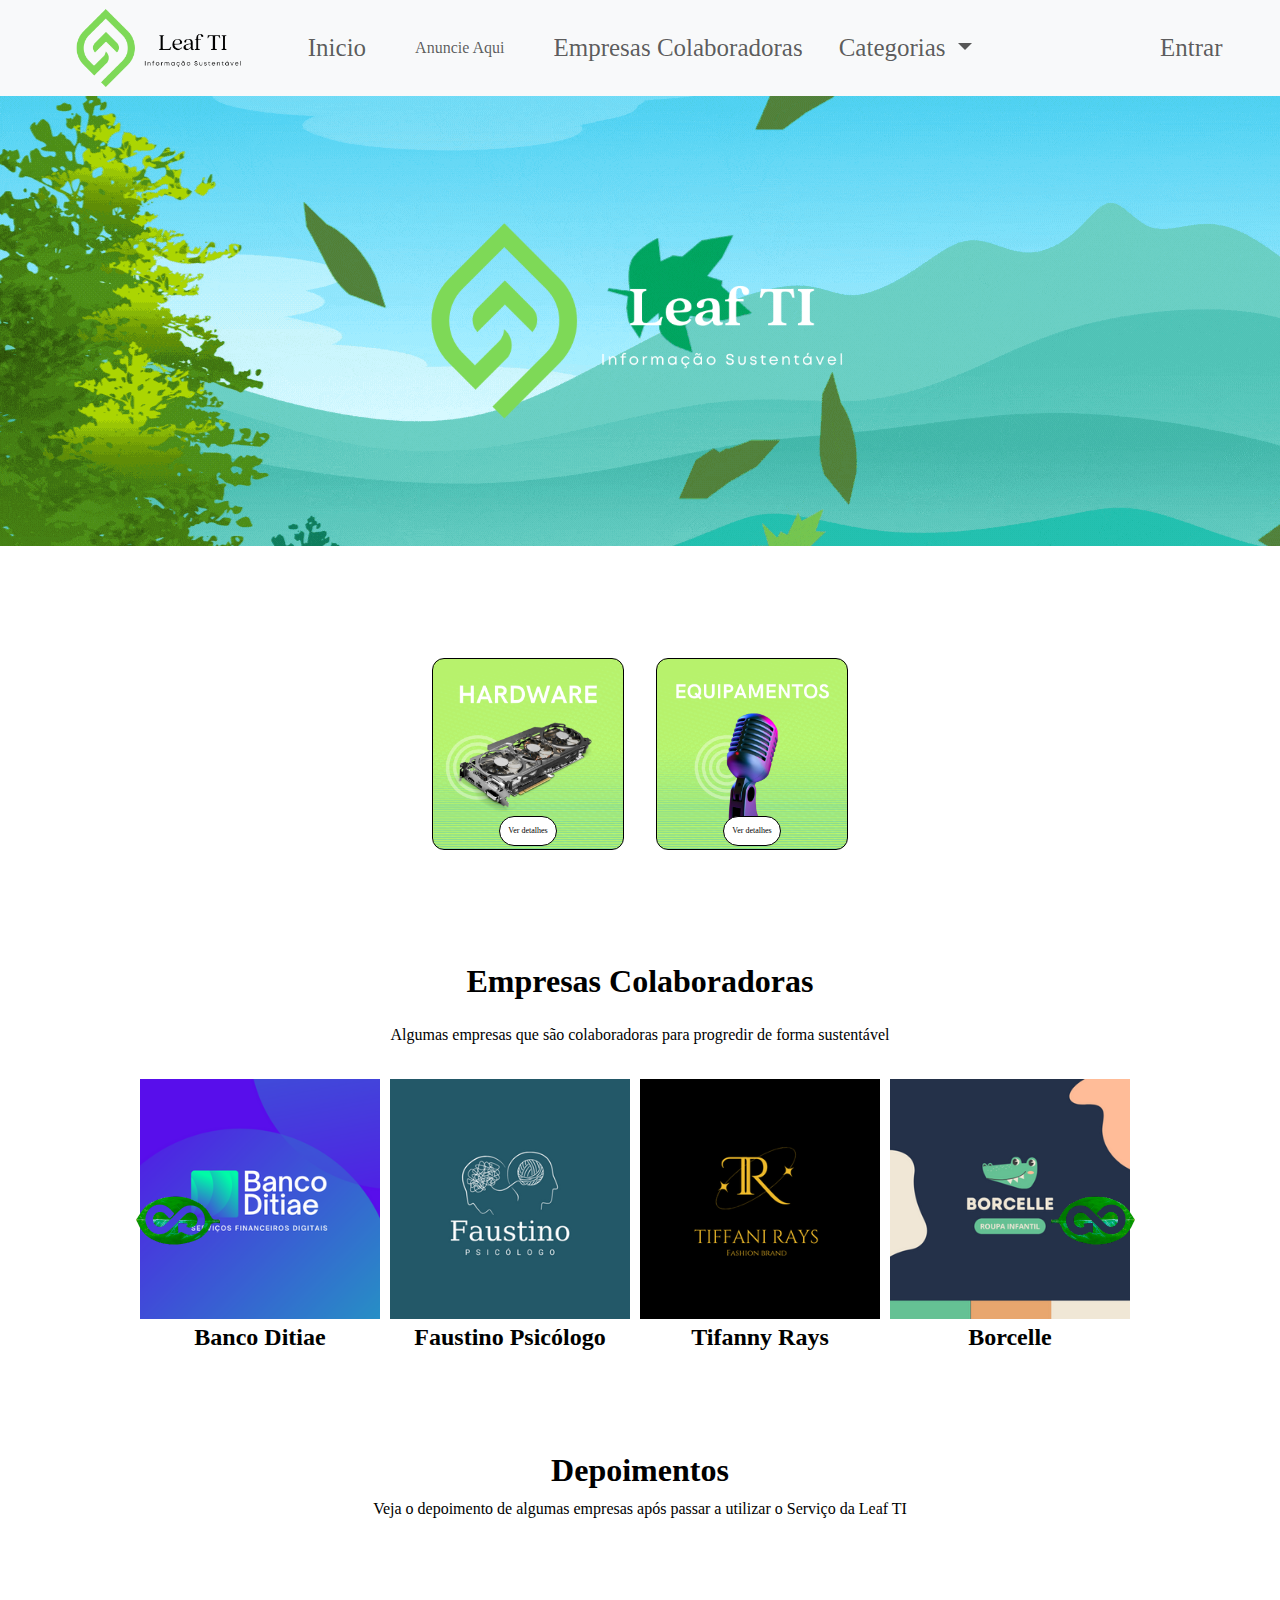
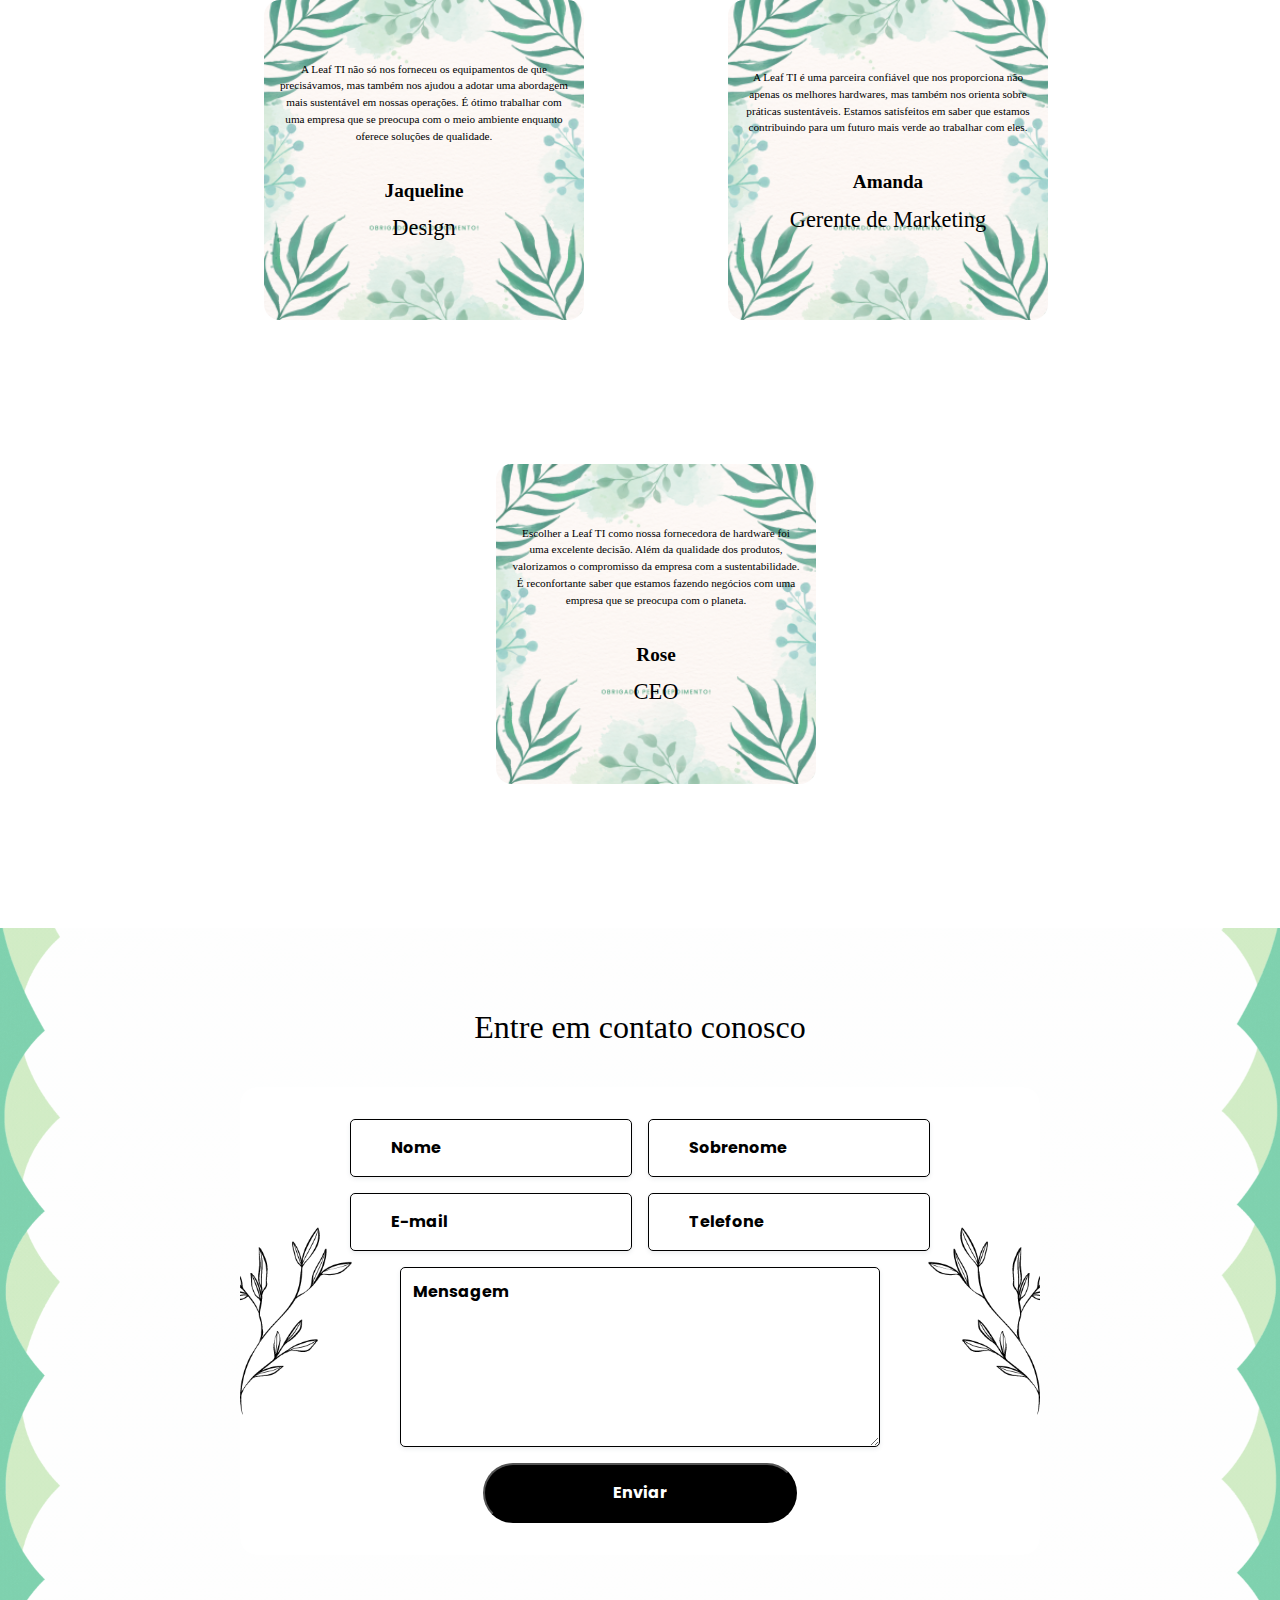
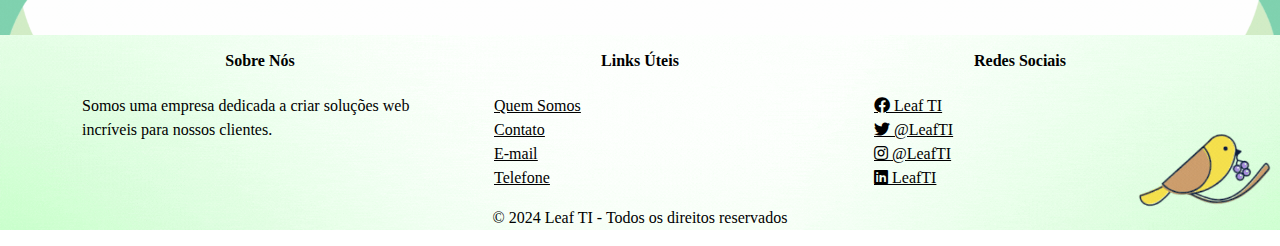
==== commit 776e3eae: "Add files via upload" ====
--- a/index.html
+++ b/index.html
@@ -24,6 +24,7 @@
     crossorigin="anonymous"></script>
   <!-- Incluir estilos personalizados -->
   <script src="js/galeria.js"></script>
+  <script src="js/att.js"></script>
   <script src="https://code.jquery.com/jquery-3.6.0.min.js"
     integrity="sha256-/xUj+3OJU5yExlq6GSYGSHk7tPXikynS7ogEvDej/m4=" crossorigin="anonymous"></script>
   <link rel="stylesheet" type="text/css" href="css/styles.css">
@@ -35,7 +36,7 @@
     <nav class="navbar navbar-expand-lg navbar-light bg-light ">
       <!-- Logo -->
       <div id="logo">
-        <a class="navbar-brand" href="#">
+        <a class="navbar-brand" href="index.html">
           <img id="myimg" src="/images/logo vertical.png" alt="Logo" width="50">
         </a>
       </div>
@@ -50,9 +51,68 @@
           <li class="nav-item">
             <a class="nav-link" aria-current="page" href="#">Inicio</a>
           </li>
-          <li class="nav-item">
-            <a class="nav-link" href="#">Anuncie aqui</a>
-          </li>
+
+          <li class="nav-item">
+            <button type="button" class="btn " value="Anuncie aqui" data-bs-toggle="modal" data-bs-target="#exampleModal">
+              <a class="nav-link" id="aq" href="#">Anuncie Aqui</a>
+
+            </button>
+            <!-- Button trigger modal -->
+            
+
+            <!-- Modal -->
+            <div class="modal fade" id="exampleModal" tabindex="-1" aria-labelledby="exampleModalLabel" aria-hidden="true">
+              <div class="modal-dialog">
+                <div class="modal-content">
+                  <div class="modal-header">
+                    <h1 class="modal-title fs-5" id="exampleModalLabel">Anunciar</h1>
+                    <button type="button" class="btn-close" data-bs-dismiss="modal" aria-label="Close"></button>
+                  </div>
+                  <div class="modal-body">
+                    <form action="post" class="formmodal">
+
+                        <div id="tipo produto">
+                        <h3>Tipo de Produto</h3>
+                        <div class="d-flex justify-content-around">
+                        <label for=""><input type="radio" name="hardware" id="">Hardware</label>
+                        <label for=""><input type="radio" name="Equipamentos" id="">Equipamentos</label>
+
+                        </div>
+                        
+                        </div>
+
+                        <div id="esp">
+                          <h3>Especificações</h3>
+                          <div class="es">
+                            <label for="">Nome do produto</label> 
+                            <input type="text" placeholder="Nome Produto">
+                            <label for="">CNPJ Empresa</label> 
+                            <input type="text" placeholder="CNPJ Empresa">
+                            <label for="">Sobre o Produto</label> 
+                            <textarea name="" id="" placeholder="Sobre o Produto"></textarea>
+                            <label for="">Preço</label>
+                            <input type="text" placeholder="Digite o preço">
+                            <label for="">Upload Foto</label>
+                            <input class="container" type="file">
+
+
+                          </div>
+
+
+                        </div>
+                    </form>
+                  </div>
+                  <div class="modal-footer">
+                    <button type="button" class="btn btn-secondary" data-bs-dismiss="modal">Fechar</button>
+                    <button type="button" class="mybtn btn ">Anunciar</button>
+                  </div>
+                </div>
+              </div>
+            </div>
+            
+          </li>
+
+
           <li class="nav-item">
             <a class="nav-link" href="#empresas">Empresas Colaboradoras</a>
           </li>
@@ -62,12 +122,8 @@
               Categorias
             </a>
             <ul class="dropdown-menu" aria-labelledby="navbarDropdown">
-              <li><a class="dropdown-item" href="#">Equipamentos</a></li>
-              <li><a class="dropdown-item" href="#">Hardware</a></li>
-              <li>
-                <hr class="dropdown-divider">
-              </li>
-              <li><a class="dropdown-item" href="#">Peças Separadas</a></li>
+              <li><a class="dropdown-item" href="software.html">Equipamentos</a></li>
+              <li><a class="dropdown-item" href="hardware.html">Hardware</a></li>
             </ul>
           </div>
         </ul>
@@ -94,10 +150,10 @@
       <ul class="contentServices__list">
         <li class="contentServices__item" id="Hardware">
 
-          <a class="contentServices--link">Ver detalhes</a>
+          <a href="hardware.html" class="contentServices--link">Ver detalhes</a>
         </li>
         <li class="contentServices__item" id="equipamentos">
-          <a class="contentServices--link">Ver detalhes</a>
+          <a class="contentServices--link" href="software.html">Ver detalhes</a>
         </li>
 
       </ul>
